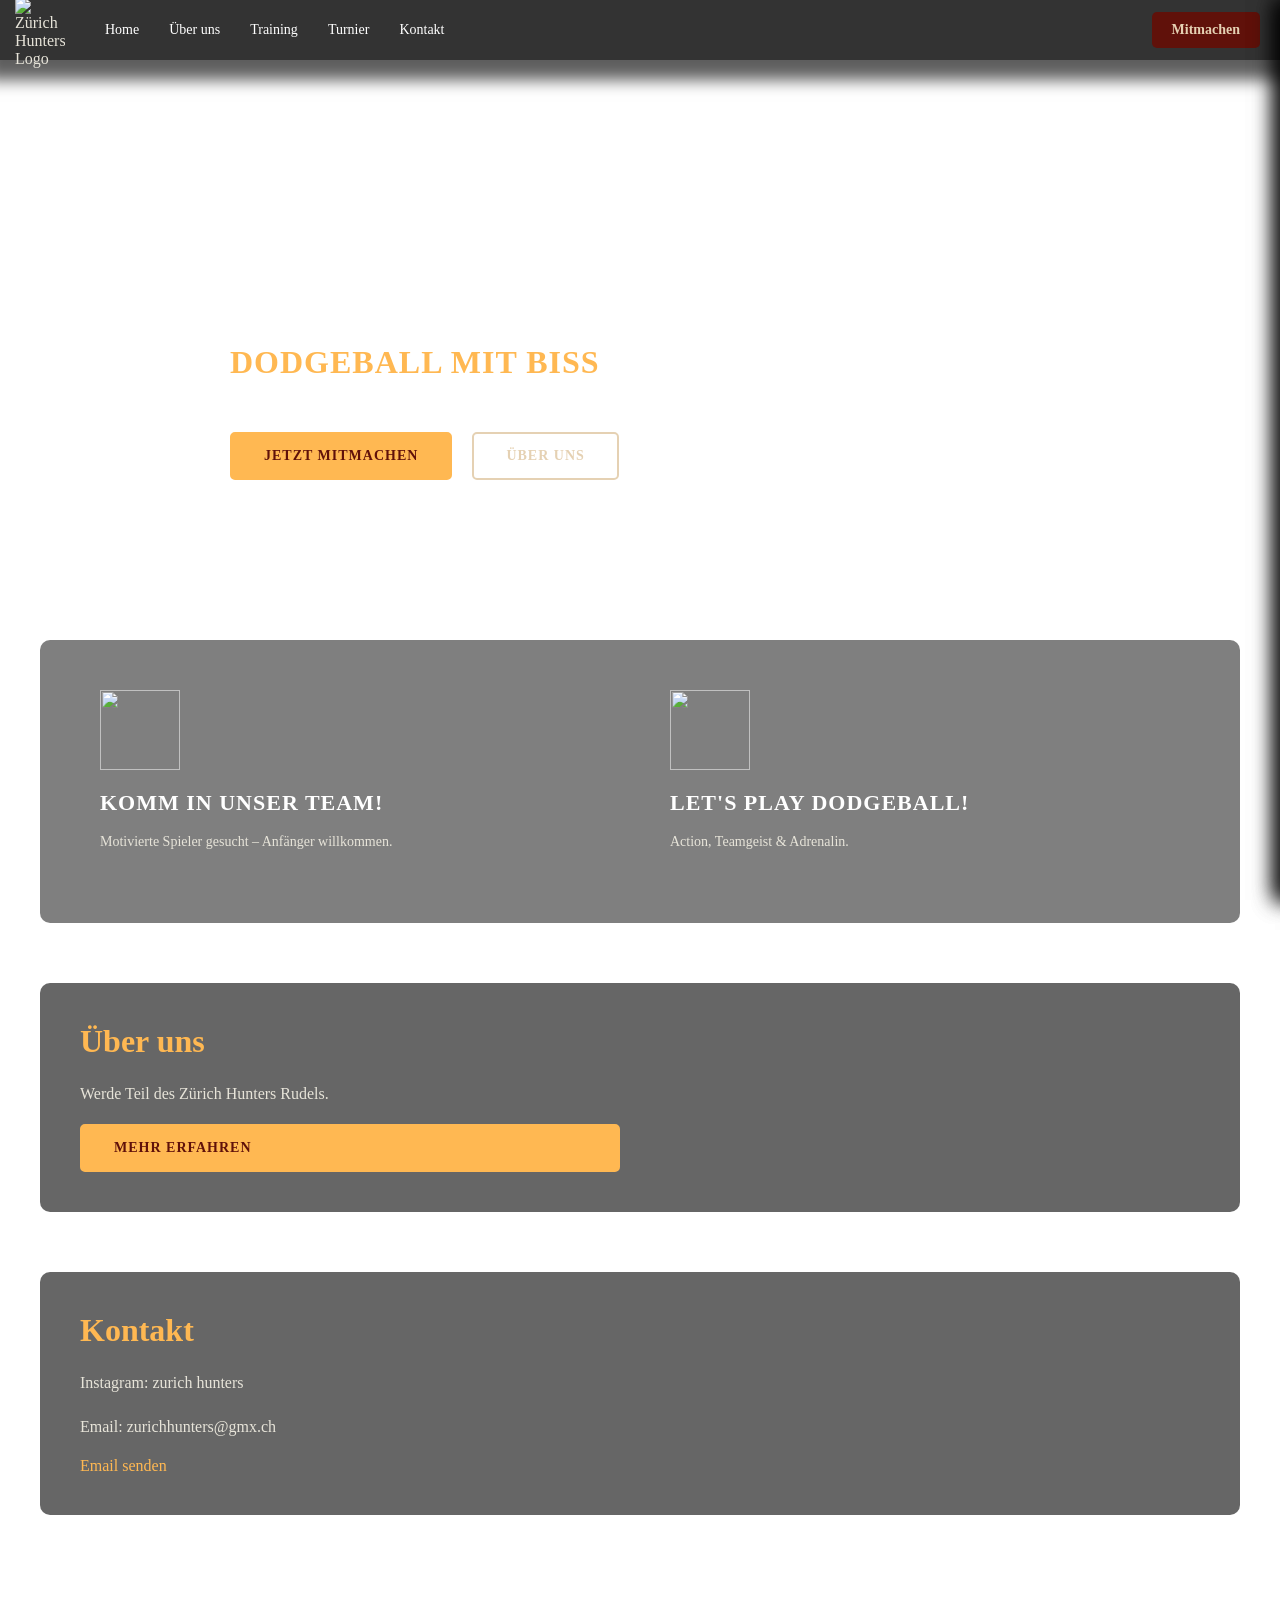
==== index.html @ 93fb251c "formatting" ====
<!doctype html>
<html lang="de">
    <head>
        <meta charset="UTF-8" />
        <meta name="viewport" content="width=device-width, initial-scale=1.0" />
        <title>Zürich Hunters – Dodgeball Team</title>
        <link rel="stylesheet" href="style.css" />
    </head>

    <body>
        <header>
            <img src="Images/logo.png" alt="Zürich Hunters Logo" class="logo" />

            <button class="hamburger" id="hamburger">☰</button>

            <nav class="nav-links" id="navLinks">
                <a href="#home">Home</a>
                <a href="#about" class="sidebar-trigger" data-sidebar="about"
                    >Über uns</a
                >
                <a
                    href="#training"
                    class="sidebar-trigger"
                    data-sidebar="training"
                    >Training</a
                >
                <a href="Turniere.html">Turnier</a>
                <a href="Kontakt.html">Kontakt</a>
            </nav>

            <a href="Kontakt.html" class="header-button">Mitmachen</a>
        </header>

        <!-- Sidebar Overlay -->
        <div class="sidebar-overlay" id="sidebarOverlay"></div>

        <!-- ===== SIDEBAR ÜBER UNS ===== -->
        <aside class="sidebar" id="sidebar-about">
            <button class="sidebar-close">&times;</button>
            <h2>Über uns</h2>

            <div class="sidebar-content">
                <p>
                    Wir sind die Zürich Hunters, das Dodgeball Team aus deiner
                    Stadt Zürich.
                </p>

                <h3>Unsere Geschichte</h3>
                <p>
                    Gegründet mit der Vision, Dodgeball in Zürich populärer zu
                    machen.
                </p>

                <h3>Unsere Werte</h3>
                <ul>
                    <li>Teamgeist & Zusammenhalt</li>
                    <li>Leidenschaft</li>
                    <li>Respekt & Fairplay</li>
                    <li>Weiterentwicklung</li>
                    <li>Spass</li>
                </ul>

                <div class="carousel-container">
                    <div class="carousel">
                        <img src="Images/Mixed 2.TD.jpg" alt="Dodgeball 1" />
                        <img
                            src="Images/Damen 1.Turniertag.JPG"
                            alt="Dodgeball 2"
                        />
                        <img
                            src="Images/Damen 2.Turniertag.JPG"
                            alt="Dodgeball 3"
                        />
                        <img
                            src="Images/Herren 1.Turniertag.JPG"
                            alt="Dodgeball 4"
                        />
                        <img
                            src="Images/Herren 2.Turniertag.JPG"
                            alt="Dodgeball 5"
                        />
                        <img src="Images/Turnier 1.jpeg" alt="Dodgeball 6" />
                        <img src="Images/Turnier 2.jpeg" alt="Dodgeball 7" />
                    </div>
                    <button class="carousel-btn prev">❮</button>
                    <button class="carousel-btn next">❯</button>
                </div>
            </div>
        </aside>

        <!-- ===== SIDEBAR TRAINING ===== -->
        <aside class="sidebar" id="sidebar-training">
            <button class="sidebar-close">&times;</button>
            <h2>Training</h2>

            <div class="sidebar-content">
                <p><strong>Mittwoch:</strong> 18:00 – 19:30</p>
                <p>Three Point Halle, Dübendorf</p>
                <p>Auch Anfänger willkommen!</p>
                <a href="Kontakt.html" class="btn btn-primary"
                    >Jetzt Mitmachen</a
                >
            </div>
        </aside>

        <main id="home">
            <div class="logo-section">
                <img src="Images/logo.png" class="large-logo" alt="" />
                <img src="Images/lion.svg" class="lion-svg" alt="" />
            </div>

            <section class="banner">
                <h1>Zürich Hunters</h1>
                <p>Dodgeball mit Biss</p>

                <div class="hero-buttons">
                    <a href="Kontakt.html" class="btn btn-primary"
                        >Jetzt Mitmachen</a
                    >
                    <a
                        href="#about"
                        class="btn btn-secondary sidebar-trigger"
                        data-sidebar="about"
                        >Über uns</a
                    >
                </div>
            </section>

            <section class="two-column-banner">
                <div class="banner-column">
                    <img
                        src="Images/Wappen Flagge.png"
                        class="banner-icon"
                        alt=""
                    />
                    <h3>Komm in unser Team!</h3>
                    <p>Motivierte Spieler gesucht – Anfänger willkommen.</p>
                </div>

                <div class="banner-column">
                    <img
                        src="Images/Symbol_Ball.png"
                        class="banner-icon"
                        alt=""
                    />
                    <h3>Let's play Dodgeball!</h3>
                    <p>Action, Teamgeist & Adrenalin.</p>
                </div>
            </section>

            <section id="about" class="about-section">
                <div class="about-content">
                    <h2>Über uns</h2>
                    <p>Werde Teil des Zürich Hunters Rudels.</p>
                    <a
                        class="btn btn-primary sidebar-trigger"
                        data-sidebar="about"
                        >Mehr erfahren</a
                    >
                </div>

                <div class="about-images">
                    <img
                        src="Images/Herren 1.Turniertag.JPG"
                        class="about-img"
                        alt=""
                    />
                    <img src="Images/Mixed 2.TD.jpg" class="about-img" alt="" />
                </div>
            </section>

            <section id="contact" class="contact-section">
                <div class="contact-content">
                    <h2>Kontakt</h2>
                    <p>Instagram: zurich hunters</p>
                    <p>Email: zurichhunters@gmx.ch</p>
                    <a href="mailto:zuerichhunters@gmx.ch">Email senden</a>
                </div>

                <div class="contact-images">
                    <img
                        src="Images/Instagram.jpg"
                        class="contact-img"
                        alt=""
                    />
                </div>
            </section>
        </main>

        <!-- ===== SCRIPTS ===== -->
        <script>
            document.addEventListener("DOMContentLoaded", () => {
                /* HAMBURGER */
                const hamburger = document.getElementById("hamburger");
                const navLinks = document.getElementById("navLinks");

                hamburger.addEventListener("click", () => {
                    navLinks.classList.toggle("active");
                });

                /* SIDEBAR */
                const triggers = document.querySelectorAll(".sidebar-trigger");
                const overlay = document.getElementById("sidebarOverlay");
                const sidebars = document.querySelectorAll(".sidebar");

                triggers.forEach((t) => {
                    t.addEventListener("click", (e) => {
                        e.preventDefault();
                        const id = t.dataset.sidebar;
                        document
                            .getElementById("sidebar-" + id)
                            .classList.add("active");
                        overlay.classList.add("active");
                    });
                });

                overlay.addEventListener("click", closeSidebars);
                document
                    .querySelectorAll(".sidebar-close")
                    .forEach((b) => b.addEventListener("click", closeSidebars));

                function closeSidebars() {
                    sidebars.forEach((s) => s.classList.remove("active"));
                    overlay.classList.remove("active");
                }

                /* KARUSSELL */
                let index = 0;
                const carousel = document.querySelector(".carousel");
                const imgs = document.querySelectorAll(".carousel img");

                document.querySelector(".next").onclick = () => {
                    index = (index + 1) % imgs.length;
                    carousel.style.transform = `translateX(-${index * 100}%)`;
                };

                document.querySelector(".prev").onclick = () => {
                    index = (index - 1 + imgs.length) % imgs.length;
                    carousel.style.transform = `translateX(-${index * 100}%)`;
                };
            });
        </script>
    </body>
</html>
---- style.css ----
* {
    margin: 0;
    padding: 0;
    box-sizing: border-box;
}

body {
    background-image: url(Images/Background.png);
    background-size: cover;
    background-attachment: fixed;
    color: #E7E4D9;
    font-family: Georgia, 'Times New Roman', Times, serif;
    padding-top: 0;
}


/* Header Styles */

header {
    height: 60px;
    display: flex;
    justify-content: space-between;
    align-items: center;
    box-shadow: 0px 5px 15px 15px rgba(0, 0, 0, 0.63);
    background-color: rgba(0, 0, 0, 0.8);
}

.logo {
    width: 50px;
    height: auto;
    margin-left: 15px;
    margin-top: 5px;
}

.nav-links {
    display: flex;
    gap: 30px;
    flex: 1;
    margin-left: 40px;
}

header a {
    color: rgb(255, 255, 255);
    text-decoration: none;
    font-size: 14px;
    transition: color 0.3s;
}

header a:hover {
    color: rgb(255, 184, 82);
}

.header-button {
    margin-right: 20px;
    padding: 10px 20px;
    background-color: rgb(96, 17, 10);
    color: rgb(229, 209, 179);
    border: none;
    border-radius: 5px;
    cursor: pointer;
    text-decoration: none;
    transition: all 0.3s;
    font-weight: bold;
}

.header-button:hover {
    background-color: rgb(255, 184, 82);
    color: rgb(96, 17, 10);
}


/* Banner Section */

.banner {
    padding: 80px 40px;
    display: flex;
    flex-direction: column;
    justify-content: flex-start;
    align-items: flex-start;
    background-color: transparent;
    min-height: 400px;
}

.banner h1 {
    font-size: 56px;
    color: rgb(255, 255, 255);
    margin: 0 0 10px 0;
    text-transform: uppercase;
    font-weight: bold;
    letter-spacing: 2px;
}

.banner p {
    font-size: 32px;
    color: rgb(255, 184, 82);
    margin: 0 0 40px 0;
    text-transform: uppercase;
    font-weight: bold;
    letter-spacing: 1px;
}

.hero-buttons {
    display: flex;
    gap: 20px;
}


/* Button Styles */

.btn {
    padding: 14px 32px;
    font-size: 14px;
    border: 2px solid;
    border-radius: 5px;
    cursor: pointer;
    text-decoration: none;
    transition: all 0.3s;
    text-transform: uppercase;
    font-weight: bold;
    letter-spacing: 1px;
    display: inline-block;
}

.btn-primary {
    background-color: rgb(255, 184, 82);
    color: rgb(96, 17, 10);
    border-color: rgb(255, 184, 82);
}

.btn-primary:hover {
    background-color: transparent;
    color: rgb(255, 184, 82);
}

.btn-secondary {
    background-color: transparent;
    color: rgb(229, 209, 179);
    border-color: rgb(229, 209, 179);
}

.btn-secondary:hover {
    background-color: rgb(229, 209, 179);
    color: rgb(96, 17, 10);
}


/* Main Content */

main {
    padding: 40px 20px;
}

section {
    max-width: 900px;
    margin: 60px auto;
    padding: 40px;
    background-color: rgba(0, 0, 0, 0.6);
    border-radius: 10px;
}

section h2 {
    color: rgb(255, 184, 82);
    font-size: 32px;
    margin-top: 0;
    margin-bottom: 20px;
}

section p {
    color: #E7E4D9;
    font-size: 16px;
    line-height: 1.8;
    margin-bottom: 15px;
}


/* Logo Section between header and banner */

.logo-section {
    display: flex;
    justify-content: space-between;
    align-items: center;
    padding: 20px 60px 0 60px;
    gap: 40px;
}

.large-logo {
    width: 250px;
    height: auto;
}

.lion-svg {
    width: 380px;
    height: auto;
    mask-image: linear-gradient(to bottom, rgba(0, 0, 0, 1) 0%, rgba(0, 0, 0, 1) 60%, rgba(0, 0, 0, 0) 100%);
    -webkit-mask-image: linear-gradient(to bottom, rgba(0, 0, 0, 1) 0%, rgba(0, 0, 0, 1) 60%, rgba(0, 0, 0, 0) 100%);
    opacity: 0.95;
}


/* Two Column Banner Section */

.two-column-banner {
    display: grid;
    grid-template-columns: 1fr 1fr;
    gap: 60px;
    max-width: 1200px;
    margin: 60px auto;
    padding: 50px 60px;
    background-color: rgba(0, 0, 0, 0.5);
    border-radius: 10px;
}

.banner-column {
    display: flex;
    flex-direction: column;
    align-items: flex-start;
}

.banner-icon {
    width: 80px;
    height: 80px;
    margin-bottom: 20px;
}

.two-column-banner h3 {
    color: rgb(255, 255, 255);
    font-size: 22px;
    margin-bottom: 15px;
    text-transform: uppercase;
    font-weight: bold;
    letter-spacing: 1px;
}

.two-column-banner p {
    color: #E7E4D9;
    font-size: 14px;
    line-height: 1.6;
    margin-bottom: 20px;
}


/* About Section */

.about-section {
    display: grid;
    grid-template-columns: 1fr 1fr;
    gap: 40px;
    max-width: 1200px;
    margin: 60px auto;
    padding: 40px;
    background-color: rgba(0, 0, 0, 0.6);
    border-radius: 10px;
    align-items: center;
}

.about-content {
    display: flex;
    flex-direction: column;
}

.about-content h2 {
    color: rgb(255, 184, 82);
    font-size: 32px;
    margin-top: 0;
    margin-bottom: 20px;
}

.about-content p {
    color: #E7E4D9;
    font-size: 16px;
    line-height: 1.8;
    margin-bottom: 15px;
}

.about-images {
    display: flex;
    gap: 15px;
    flex-direction: row;
    align-items: center;
}

.about-img {
    width: 100%;
    max-width: 180px;
    height: auto;
    border-radius: 10px;
}


/* Contact Section */

.contact-section {
    display: grid;
    grid-template-columns: 1fr 1fr;
    gap: 40px;
    max-width: 1200px;
    margin: 60px auto;
    padding: 40px;
    background-color: rgba(0, 0, 0, 0.6);
    border-radius: 10px;
    align-items: center;
}

.contact-images {
    display: flex;
    gap: 15px;
    flex-direction: row;
    align-items: center;
    justify-content: flex-end;
}

.contact-content {
    display: flex;
    flex-direction: column;
}

.contact-content h2 {
    color: rgb(255, 184, 82);
    font-size: 32px;
    margin-top: 0;
    margin-bottom: 20px;
}

.contact-content p {
    color: #E7E4D9;
    font-size: 16px;
    line-height: 1.8;
    margin-bottom: 15px;
}

.contact-img {
    width: 100%;
    max-width: 160px;
    height: auto;
    border-radius: 10px;
}

@media (max-width: 768px) {
    .banner h1 {
        font-size: 36px;
    }

    .banner p {
        font-size: 20px;
    }

    .hero-buttons {
        flex-direction: column;
    }

    .btn {
        width: 100%;
        text-align: center;
    }

    .nav-links {
        gap: 15px;
        margin-left: 20px;
    }

    section {
        padding: 30px 20px;
    }

    .two-column-banner {
        grid-template-columns: 1fr;
    }

    .contact-section {
        grid-template-columns: 1fr;
    }
}

.contact-intro {
    text-align: center;
}

.contact-intro p {
    margin-bottom: 10px;
}

.contact-images {
    margin-top: 25px;
    display: flex;
    justify-content: center;
}

.contact-img {
    width: 200px;
    max-width: 100%;
    height: auto;
    border-radius: 10px;
}

.contact-content a {
    color: rgb(255, 184, 82);
    text-decoration: none;
}

.contact-content a:hover {
    color: rgb(215, 210, 203);
    text-decoration: underline;
}


/* Sidebar Styles */

.sidebar-overlay {
    position: fixed;
    top: 0;
    left: 0;
    right: 0;
    bottom: 0;
    background-color: rgba(0, 0, 0, 0.5);
    opacity: 0;
    visibility: hidden;
    transition: opacity 0.3s, visibility 0.3s;
    z-index: 999;
}

.sidebar-overlay.active {
    opacity: 1;
    visibility: visible;
}

.sidebar {
    position: fixed;
    top: 0;
    right: -400px;
    width: 400px;
    height: 100vh;
    background-color: rgba(0, 0, 0, 0.95);
    padding: 30px;
    box-shadow: -5px 0 20px rgba(0, 0, 0, 0.8);
    overflow-y: auto;
    transition: right 0.3s ease;
    z-index: 1000;
    border-left: 3px solid rgb(255, 184, 82);
}

.sidebar.active {
    right: 0;
}

.sidebar-close {
    position: absolute;
    top: 20px;
    right: 20px;
    background: none;
    border: none;
    color: rgb(255, 184, 82);
    font-size: 32px;
    cursor: pointer;
    transition: color 0.3s;
}

.sidebar-close:hover {
    color: #E7E4D9;
}

.sidebar h2 {
    color: rgb(255, 184, 82);
    font-size: 28px;
    margin-bottom: 20px;
    text-transform: uppercase;
    letter-spacing: 1px;
}

.sidebar-content {
    margin-top: 30px;
}

.sidebar-content h3 {
    color: #E7E4D9;
    font-size: 18px;
    margin-top: 20px;
    margin-bottom: 10px;
    text-transform: uppercase;
    letter-spacing: 0.5px;
}

.sidebar-content p {
    color: #E7E4D9;
    font-size: 14px;
    line-height: 1.8;
    margin-bottom: 15px;
}

.sidebar-content ul {
    color: #E7E4D9;
    font-size: 14px;
    line-height: 1.8;
    margin-left: 20px;
    margin-bottom: 15px;
}

.sidebar-content li {
    margin-bottom: 8px;
}

@media (max-width: 768px) {
    .sidebar {
        width: 300px;
        right: -300px;
    }
}


/* Einheitliche Inhaltsbreite für Seitenblöcke */

.page-section {
    max-width: 1200px;
    margin: 60px auto;
    padding: 40px;
    background-color: rgba(0, 0, 0, 0.6);
    border-radius: 10px;
}


/* Leaflet Map */

#map {
    height: 400px;
    width: 100%;
    border-radius: 10px;
    margin-top: 20px;
    box-shadow: 0 0 15px rgba(0, 0, 0, 0.5);
}


/* KARUSSELL */

.carousel-container {
    position: relative;
    width: 100%;
    max-width: 340px;
    /* passt gut in die Sidebar */
    margin: 30px auto;
    overflow: hidden;
    border-radius: 10px;
}

.carousel {
    display: flex;
    transition: transform 0.4s ease-in-out;
}

.carousel img {
    width: 100%;
    height: 220px;
    /* feste Höhe = kein Springen */
    flex-shrink: 0;
    object-fit: contain;
    /* KEIN Abschneiden mehr */
    background-color: #000;
    /* schwarze Balken statt Crop */
}

.carousel-btn {
    position: absolute;
    top: 50%;
    transform: translateY(-50%);
    background-color: rgba(0, 0, 0, 0.6);
    color: rgb(255, 184, 82);
    border: none;
    font-size: 26px;
    padding: 8px 14px;
    cursor: pointer;
    border-radius: 50%;
    z-index: 10;
}

.carousel-btn.prev {
    left: 10px;
}

.carousel-btn.next {
    right: 10px;
}

.carousel-btn:hover {
    background-color: rgba(255, 184, 82, 0.8);
    color: rgb(96, 17, 10);
}


/* =========================
   HAMBURGER MENU
   ========================= */

.hamburger {
    display: none;
    background: none;
    border: none;
    font-size: 32px;
    color: rgb(255, 184, 82);
    cursor: pointer;
}


/* =========================
   MOBILE FIXES
   ========================= */

@media screen and (max-width: 900px) {

    /* LOGO SECTION */
    .logo-section {
        display: flex;
        flex-direction: column;
        align-items: center;
        justify-content: center;
        padding: 16px;
        gap: 14px;
        text-align: center;
    }

    .large-logo {
        width: 160px;
        max-width: 80%;
        height: auto;
    }

    .lion-svg {
        width: 240px;
        max-width: 90%;
        height: auto;
        margin: 0 auto;
    }

    /* TWO COLUMN BANNER */
    .two-column-banner {
        grid-template-columns: 1fr;
        gap: 30px;
        padding: 30px 20px;
    }

    .banner-column {
        align-items: center;
        text-align: center;
    }

    /* ABOUT SECTION */
    .about-section {
        grid-template-columns: 1fr;
        text-align: center;
    }

    .about-images {
        justify-content: center;
    }

    .about-img {
        max-width: 140px;
    }

    /* CONTACT */
    .contact-section {
        grid-template-columns: 1fr;
        text-align: center;
    }

    .contact-images {
        justify-content: center;
    }
}
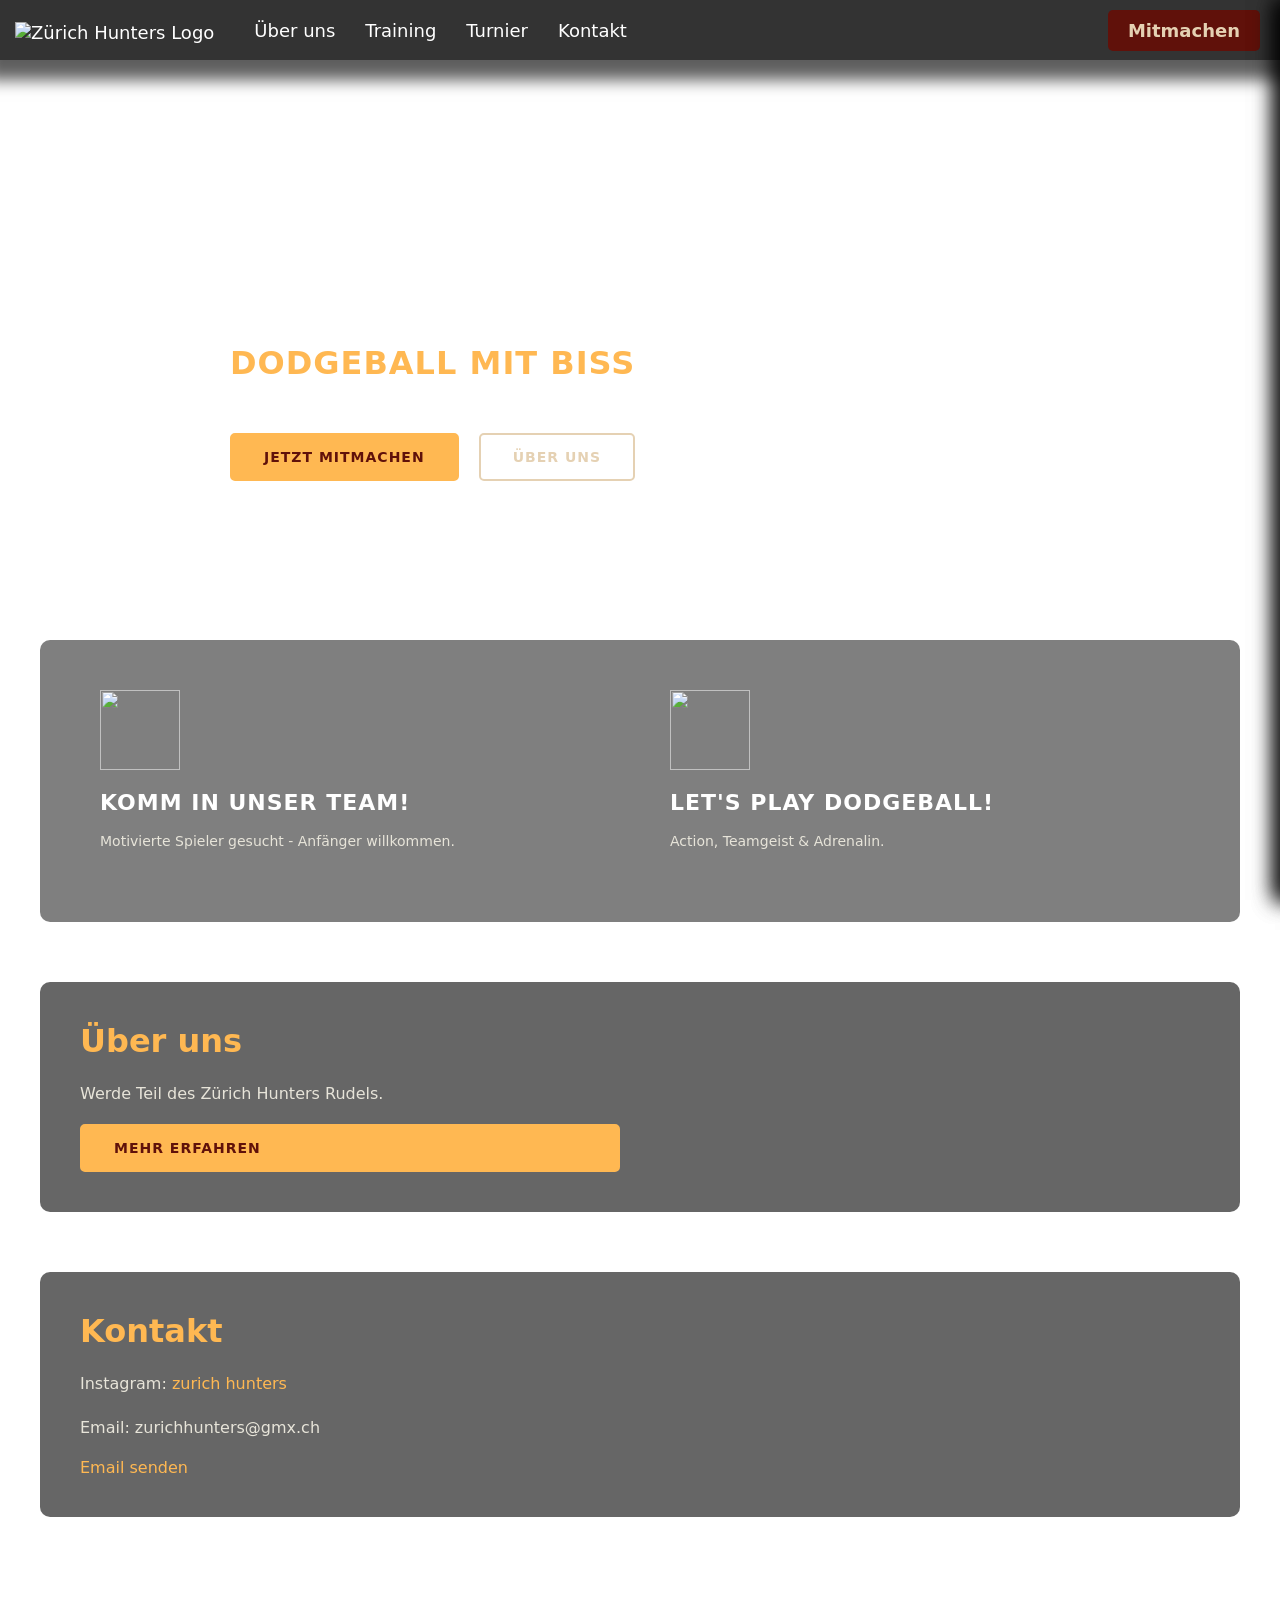
==== commit b21b8468: "remove duplicate, mobile friendliness, add lightbox for images, try to keep it simple" ====
--- a/index.html
+++ b/index.html
@@ -3,105 +3,14 @@
     <head>
         <meta charset="UTF-8" />
         <meta name="viewport" content="width=device-width, initial-scale=1.0" />
-        <title>Zürich Hunters – Dodgeball Team</title>
+        <title>Zürich Hunters - Dodgeball Team</title>
         <link rel="stylesheet" href="style.css" />
     </head>
 
     <body>
-        <header>
-            <img src="Images/logo.png" alt="Zürich Hunters Logo" class="logo" />
+        <app-header></app-header>
 
-            <button class="hamburger" id="hamburger">☰</button>
-
-            <nav class="nav-links" id="navLinks">
-                <a href="#home">Home</a>
-                <a href="#about" class="sidebar-trigger" data-sidebar="about"
-                    >Über uns</a
-                >
-                <a
-                    href="#training"
-                    class="sidebar-trigger"
-                    data-sidebar="training"
-                    >Training</a
-                >
-                <a href="Turniere.html">Turnier</a>
-                <a href="Kontakt.html">Kontakt</a>
-            </nav>
-
-            <a href="Kontakt.html" class="header-button">Mitmachen</a>
-        </header>
-
-        <!-- Sidebar Overlay -->
-        <div class="sidebar-overlay" id="sidebarOverlay"></div>
-
-        <!-- ===== SIDEBAR ÜBER UNS ===== -->
-        <aside class="sidebar" id="sidebar-about">
-            <button class="sidebar-close">&times;</button>
-            <h2>Über uns</h2>
-
-            <div class="sidebar-content">
-                <p>
-                    Wir sind die Zürich Hunters, das Dodgeball Team aus deiner
-                    Stadt Zürich.
-                </p>
-
-                <h3>Unsere Geschichte</h3>
-                <p>
-                    Gegründet mit der Vision, Dodgeball in Zürich populärer zu
-                    machen.
-                </p>
-
-                <h3>Unsere Werte</h3>
-                <ul>
-                    <li>Teamgeist & Zusammenhalt</li>
-                    <li>Leidenschaft</li>
-                    <li>Respekt & Fairplay</li>
-                    <li>Weiterentwicklung</li>
-                    <li>Spass</li>
-                </ul>
-
-                <div class="carousel-container">
-                    <div class="carousel">
-                        <img src="Images/Mixed 2.TD.jpg" alt="Dodgeball 1" />
-                        <img
-                            src="Images/Damen 1.Turniertag.JPG"
-                            alt="Dodgeball 2"
-                        />
-                        <img
-                            src="Images/Damen 2.Turniertag.JPG"
-                            alt="Dodgeball 3"
-                        />
-                        <img
-                            src="Images/Herren 1.Turniertag.JPG"
-                            alt="Dodgeball 4"
-                        />
-                        <img
-                            src="Images/Herren 2.Turniertag.JPG"
-                            alt="Dodgeball 5"
-                        />
-                        <img src="Images/Turnier 1.jpeg" alt="Dodgeball 6" />
-                        <img src="Images/Turnier 2.jpeg" alt="Dodgeball 7" />
-                    </div>
-                    <button class="carousel-btn prev">❮</button>
-                    <button class="carousel-btn next">❯</button>
-                </div>
-            </div>
-        </aside>
-
-        <!-- ===== SIDEBAR TRAINING ===== -->
-        <aside class="sidebar" id="sidebar-training">
-            <button class="sidebar-close">&times;</button>
-            <h2>Training</h2>
-
-            <div class="sidebar-content">
-                <p><strong>Mittwoch:</strong> 18:00 – 19:30</p>
-                <p>Three Point Halle, Dübendorf</p>
-                <p>Auch Anfänger willkommen!</p>
-                <a href="Kontakt.html" class="btn btn-primary"
-                    >Jetzt Mitmachen</a
-                >
-            </div>
-        </aside>
+        <app-sidebars></app-sidebars>
 
         <main id="home">
             <div class="logo-section">
@@ -134,7 +43,7 @@
                         alt=""
                     />
                     <h3>Komm in unser Team!</h3>
-                    <p>Motivierte Spieler gesucht – Anfänger willkommen.</p>
+                    <p>Motivierte Spieler gesucht - Anfänger willkommen.</p>
                 </div>
 
                 <div class="banner-column">
@@ -172,7 +81,12 @@
             <section id="contact" class="contact-section">
                 <div class="contact-content">
                     <h2>Kontakt</h2>
-                    <p>Instagram: zurich hunters</p>
+                    <p>
+                        Instagram:
+                        <a href="https://www.instagram.com/zurichhunters/"
+                            >zurich hunters</a
+                        >
+                    </p>
                     <p>Email: zurichhunters@gmx.ch</p>
                     <a href="mailto:zuerichhunters@gmx.ch">Email senden</a>
                 </div>
@@ -188,56 +102,10 @@
         </main>
 
         <!-- ===== SCRIPTS ===== -->
+        <script src="js/components.js"></script>
         <script>
             document.addEventListener("DOMContentLoaded", () => {
-                /* HAMBURGER */
-                const hamburger = document.getElementById("hamburger");
-                const navLinks = document.getElementById("navLinks");
-
-                hamburger.addEventListener("click", () => {
-                    navLinks.classList.toggle("active");
-                });
-
-                /* SIDEBAR */
-                const triggers = document.querySelectorAll(".sidebar-trigger");
-                const overlay = document.getElementById("sidebarOverlay");
-                const sidebars = document.querySelectorAll(".sidebar");
-
-                triggers.forEach((t) => {
-                    t.addEventListener("click", (e) => {
-                        e.preventDefault();
-                        const id = t.dataset.sidebar;
-                        document
-                            .getElementById("sidebar-" + id)
-                            .classList.add("active");
-                        overlay.classList.add("active");
-                    });
-                });
-
-                overlay.addEventListener("click", closeSidebars);
-                document
-                    .querySelectorAll(".sidebar-close")
-                    .forEach((b) => b.addEventListener("click", closeSidebars));
-
-                function closeSidebars() {
-                    sidebars.forEach((s) => s.classList.remove("active"));
-                    overlay.classList.remove("active");
-                }
-
-                /* KARUSSELL */
-                let index = 0;
-                const carousel = document.querySelector(".carousel");
-                const imgs = document.querySelectorAll(".carousel img");
-
-                document.querySelector(".next").onclick = () => {
-                    index = (index + 1) % imgs.length;
-                    carousel.style.transform = `translateX(-${index * 100}%)`;
-                };
-
-                document.querySelector(".prev").onclick = () => {
-                    index = (index - 1 + imgs.length) % imgs.length;
-                    carousel.style.transform = `translateX(-${index * 100}%)`;
-                };
+                // Any page specific logic here
             });
         </script>
     </body>
--- a/style.css
+++ b/style.css
@@ -9,7 +9,7 @@
     background-size: cover;
     background-attachment: fixed;
     color: #E7E4D9;
-    font-family: Georgia, 'Times New Roman', Times, serif;
+    font-family: 'Inter', system-ui, -apple-system, BlinkMacSystemFont, 'Segoe UI', Roboto, Oxygen, Ubuntu, Cantarell, 'Open Sans', 'Helvetica Neue', sans-serif;
     padding-top: 0;
 }
 
@@ -42,7 +42,7 @@
 header a {
     color: rgb(255, 255, 255);
     text-decoration: none;
-    font-size: 14px;
+    font-size: 18px;
     transition: color 0.3s;
 }
 
@@ -353,9 +353,41 @@
         text-align: center;
     }
 
+    .hamburger {
+        background: none;
+        border: none;
+        font-size: 32px;
+        color: rgb(255, 184, 82);
+        cursor: pointer;
+        margin-right: 15px;
+    }
+
     .nav-links {
-        gap: 15px;
-        margin-left: 20px;
+        position: absolute;
+        top: 60px;
+        left: 0;
+        width: 100%;
+        background-color: rgba(0, 0, 0, 0.95);
+        flex-direction: column;
+        align-items: center;
+        padding: 20px 0;
+        gap: 25px;
+        display: none;
+        border-bottom: 3px solid rgb(255, 184, 82);
+        margin-left: 0;
+        z-index: 1000;
+    }
+
+    .nav-links.active {
+        display: flex;
+    }
+
+    .nav-links a {
+        font-size: 18px;
+    }
+
+    .header-button {
+        display: none;
     }
 
     section {
@@ -368,6 +400,12 @@
 
     .contact-section {
         grid-template-columns: 1fr;
+    }
+}
+
+@media (min-width: 769px) {
+    .hamburger {
+        display: none;
     }
 }
 
@@ -588,14 +626,6 @@
    HAMBURGER MENU
    ========================= */
 
-.hamburger {
-    display: none;
-    background: none;
-    border: none;
-    font-size: 32px;
-    color: rgb(255, 184, 82);
-    cursor: pointer;
-}
 
 
 /* =========================
@@ -663,4 +693,89 @@
     .contact-images {
         justify-content: center;
     }
+}
+
+
+/* =========================
+   LIGHTBOX
+   ========================= */
+
+.lightbox {
+    position: fixed;
+    top: 0;
+    left: 0;
+    width: 100%;
+    height: 100%;
+    background-color: rgba(0, 0, 0, 0.9);
+    display: none;
+    /* Hidden by default */
+    align-items: center;
+    justify-content: center;
+    z-index: 2000;
+    opacity: 0;
+    transition: opacity 0.3s ease;
+}
+
+.lightbox.active {
+    display: flex;
+    opacity: 1;
+}
+
+.lightbox-content {
+    max-width: 90%;
+    max-height: 90%;
+    box-shadow: 0 0 20px rgba(255, 255, 255, 0.2);
+    border-radius: 5px;
+    object-fit: contain;
+}
+
+.lightbox-close {
+    position: absolute;
+    top: 20px;
+    right: 30px;
+    color: #fff;
+    font-size: 40px;
+    font-weight: bold;
+    cursor: pointer;
+    transition: color 0.3s;
+    z-index: 2001;
+}
+
+.lightbox-close:hover {
+    color: rgb(255, 184, 82);
+}
+
+.lightbox-btn {
+    position: absolute;
+    top: 50%;
+    transform: translateY(-50%);
+    background-color: rgba(0, 0, 0, 0.6);
+    color: rgb(255, 184, 82);
+    border: none;
+    font-size: 40px;
+    padding: 10px 20px;
+    cursor: pointer;
+    z-index: 2002;
+    transition: color 0.3s, background-color 0.3s;
+    border-radius: 5px;
+}
+
+.lightbox-prev {
+    left: 20px;
+}
+
+.lightbox-next {
+    right: 20px;
+}
+
+.lightbox-btn:hover {
+    background-color: rgba(255, 184, 82, 0.8);
+    color: rgb(96, 17, 10);
+}
+
+.carousel img,
+.about-img,
+.contact-img,
+.gallery-img {
+    cursor: zoom-in;
 }
